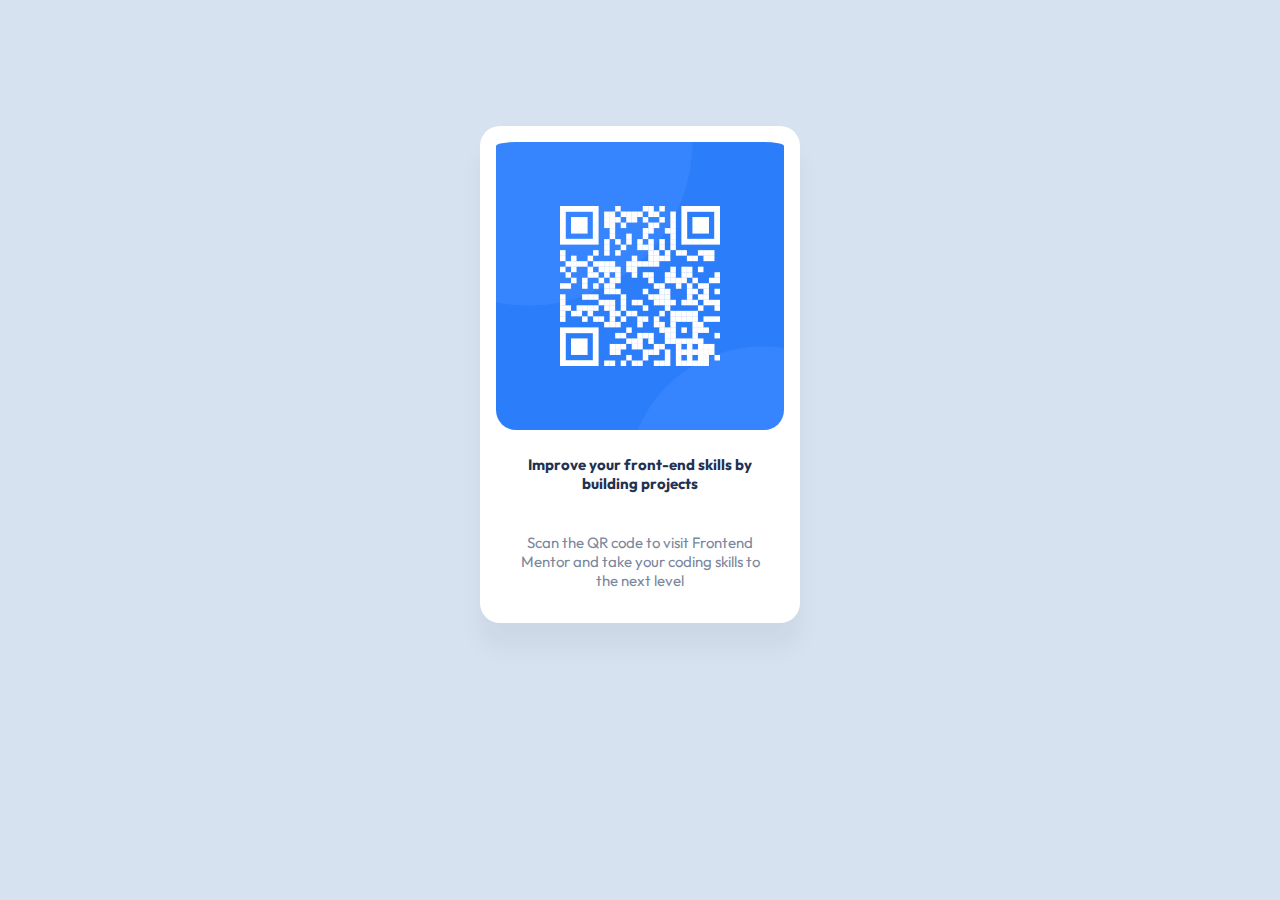
==== index.html @ 0740c2e3 "Moved everything to the correct folder at root so I could use GitHub Pages to deploy the website" ====
<!DOCTYPE html>
<html lang="en">
<head>
  <meta charset="UTF-8">
  <meta name="viewport" content="width=device-width, initial-scale=1.0"> <!-- displays site properly based on user's device -->
  <link rel="preconnect" href="https://fonts.googleapis.com">
  <link rel="preconnect" href="https://fonts.gstatic.com" crossorigin>
  <link href="https://fonts.googleapis.com/css2?family=Outfit:wght@100..900&display=swap" rel="stylesheet">
  <link rel="icon" type="image/png" sizes="32x32" href="./images/favicon-32x32.png">
  <link rel="stylesheet" href="./index.css">
  
  <title>Frontend Mentor | QR code component</title>
</head>
<body>
  <div class="card">
    <img src="./images/image-qr-code.png" />
    <p class="outfit-maintext">Improve your front-end skills by building projects</p>
    <p class="outfit-subtext">Scan the QR code to visit Frontend Mentor and take your coding skills to the next level</p>
  </div>
</body>
</html>
---- index.css ----
html {
    background-color: hsl(212, 45%, 89%)
}

p{
    font-size: 15px;
    padding-right: 30px;
    padding-left: 30px;
    padding-top: 10px;
}


.card {
    background-color: hsl(0, 0%, 100%);
    display: flex;
    flex-direction: column;
    flex-wrap: wrap;
    border-radius: 20px;
    position: relative;
    box-shadow: 0px 25px 25px rgba(0, 0, 0, 0.0476518);
    width: 320px;
    height: 497px;
    margin: 10% auto;
    text-align: center; 
}

.card > img {
    align-self: center;
    width: 18em;
    height: 18em;
    border-radius: 20px;
    padding-top: 1em;
}


.outfit-maintext {
    font-family: "Outfit", sans-serif;
    font-optical-sizing: auto;
    font-style: normal;
    font-weight: 700;
    color: hsl(218, 44%, 22%);
    justify-self: center;
  }

.outfit-subtext {
    font-family: "Outfit", sans-serif;
    font-optical-sizing: auto;
    font-weight: 400;
    font-style: normal;
    color: hsl(220, 15%, 55%);
    justify-self: center;
  }

.attribution { 
    font-size: 11px; 
    text-align: center; 
    color: hsl(228, 45%, 44%);
}


@media screen and (width <= 375px) {
    .card{
        margin: 40% auto;
    }
  }
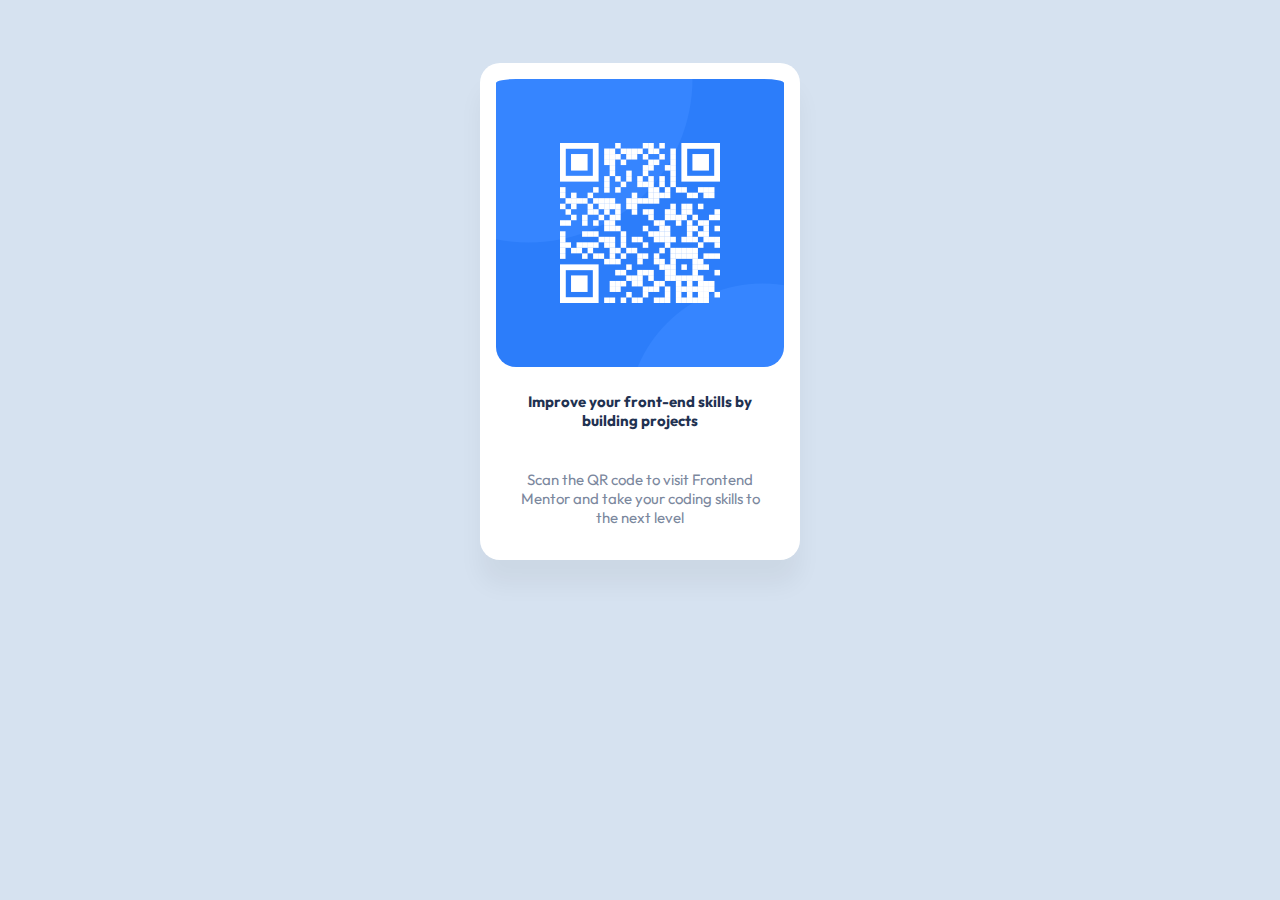
==== commit 470382e8: "Adjust postion of card & add alt for image" ====
--- a/index.html
+++ b/index.html
@@ -1,11 +1,13 @@
 <!DOCTYPE html>
-<html lang="en">
+<html>
 <head>
   <meta charset="UTF-8">
   <meta name="viewport" content="width=device-width, initial-scale=1.0"> <!-- displays site properly based on user's device -->
   <link rel="preconnect" href="https://fonts.googleapis.com">
   <link rel="preconnect" href="https://fonts.gstatic.com" crossorigin>
-  <link href="https://fonts.googleapis.com/css2?family=Outfit:wght@100..900&display=swap" rel="stylesheet">
+  <link href="https://fonts.googleapis.com/css2?family=Outfit&display=swap" rel="stylesheet">
+  <link href="https://fonts.googleapis.com/css2?family=Outfit:wght@700&display=swap" rel="stylesheet">
+
   <link rel="icon" type="image/png" sizes="32x32" href="./images/favicon-32x32.png">
   <link rel="stylesheet" href="./index.css">
   
@@ -13,7 +15,7 @@
 </head>
 <body>
   <div class="card">
-    <img src="./images/image-qr-code.png" />
+    <img src="./images/image-qr-code.png" alt="qr code" />
     <p class="outfit-maintext">Improve your front-end skills by building projects</p>
     <p class="outfit-subtext">Scan the QR code to visit Frontend Mentor and take your coding skills to the next level</p>
   </div>
--- a/index.css
+++ b/index.css
@@ -20,7 +20,7 @@
     box-shadow: 0px 25px 25px rgba(0, 0, 0, 0.0476518);
     width: 320px;
     height: 497px;
-    margin: 10% auto;
+    margin: 5% auto;
     text-align: center; 
 }
 
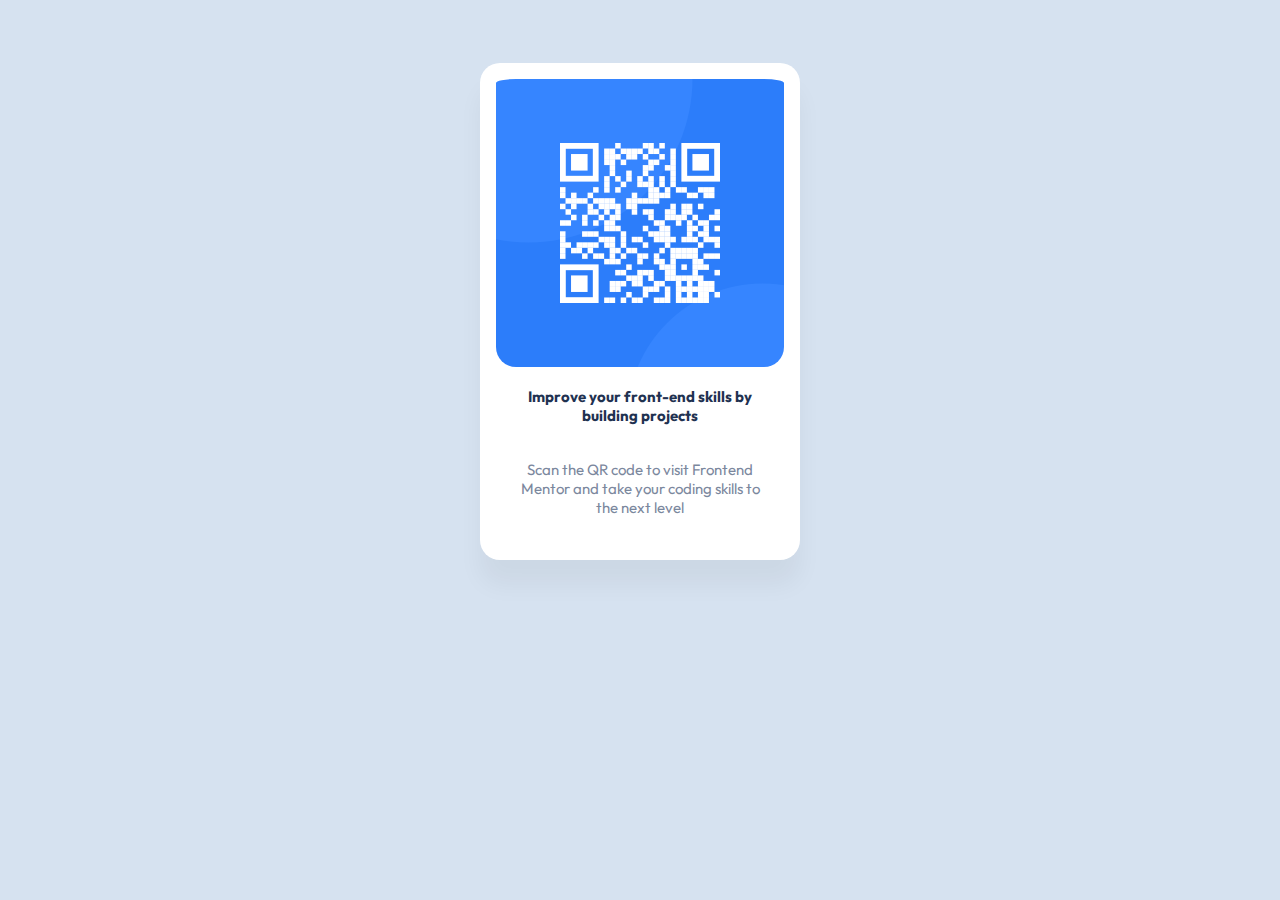
==== commit 88e3b7ea: "Use h1 tag for the main text" ====
--- a/index.html
+++ b/index.html
@@ -1,5 +1,5 @@
 <!DOCTYPE html>
-<html>
+<html lang="en">
 <head>
   <meta charset="UTF-8">
   <meta name="viewport" content="width=device-width, initial-scale=1.0"> <!-- displays site properly based on user's device -->
@@ -14,10 +14,10 @@
   <title>Frontend Mentor | QR code component</title>
 </head>
 <body>
-  <div class="card">
+  <main class="card">
     <img src="./images/image-qr-code.png" alt="qr code" />
-    <p class="outfit-maintext">Improve your front-end skills by building projects</p>
+    <h1 class="outfit-maintext">Improve your front-end skills by building projects</h1>
     <p class="outfit-subtext">Scan the QR code to visit Frontend Mentor and take your coding skills to the next level</p>
-  </div>
+  </main>
 </body>
 </html>--- a/index.css
+++ b/index.css
@@ -2,12 +2,13 @@
     background-color: hsl(212, 45%, 89%)
 }
 
-p{
+p, h1{
     font-size: 15px;
     padding-right: 30px;
     padding-left: 30px;
     padding-top: 10px;
 }
+
 
 
 .card {
